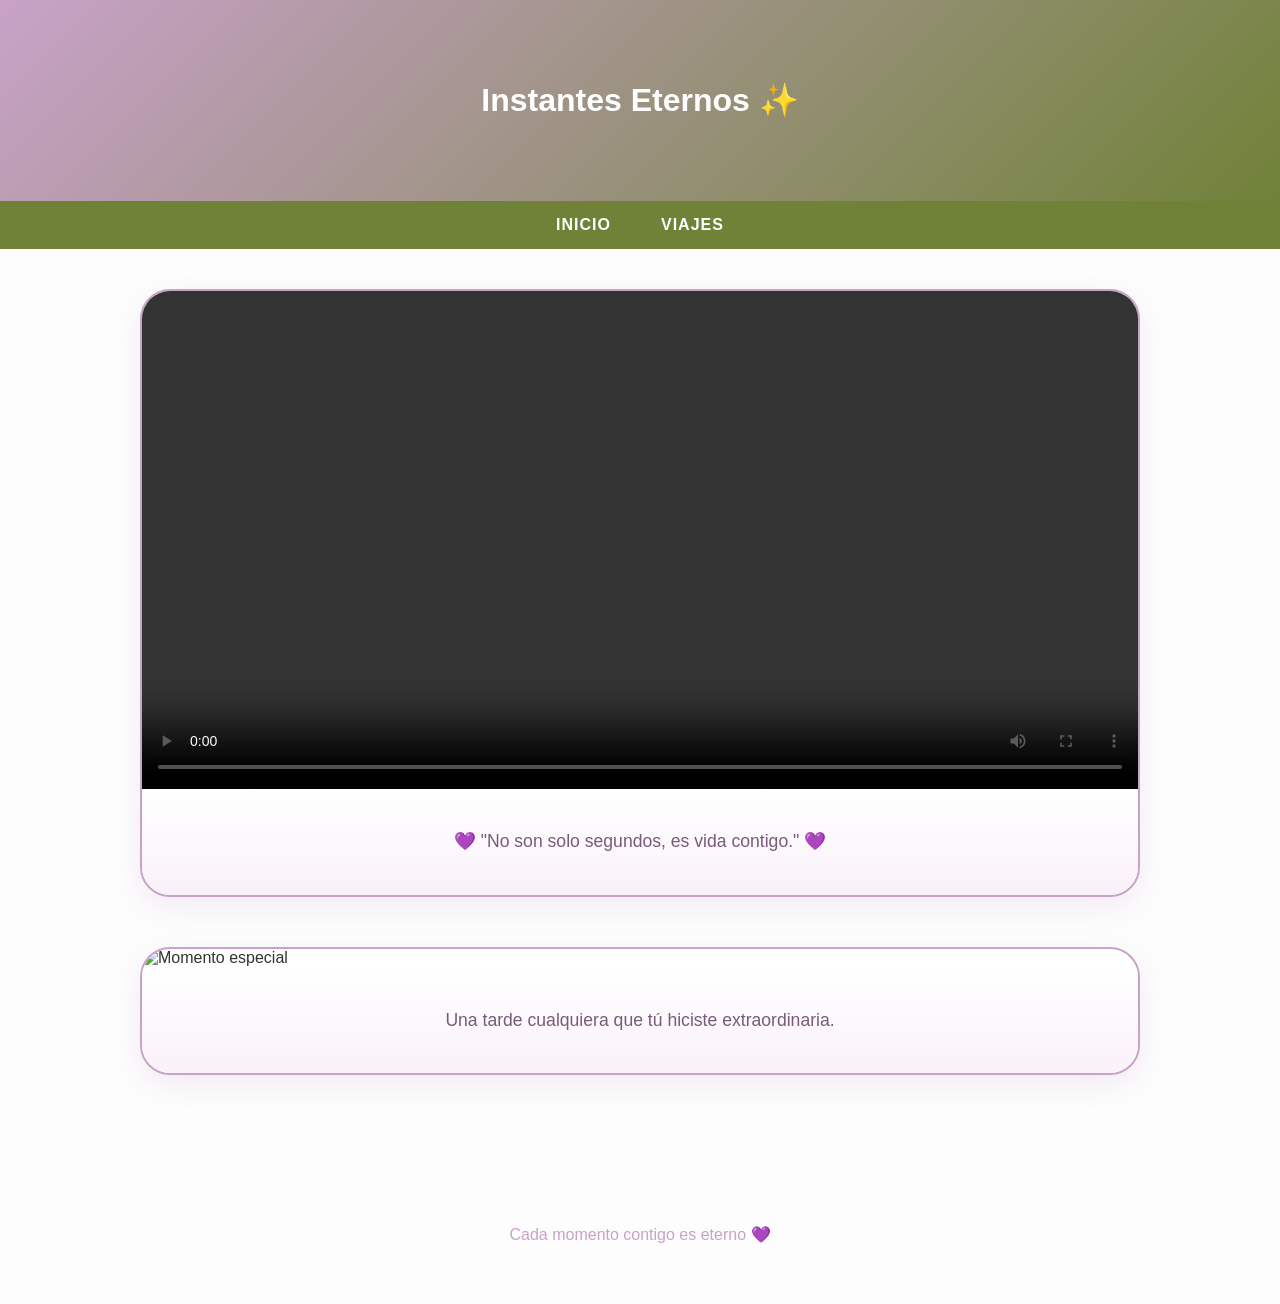
==== momentos.html @ 025c41b6 "Create momentos.html" ====
<!DOCTYPE html>
<html lang="es">
<head>
    <meta charset="UTF-8">
    <title>Momentos 💜</title>
    <link rel="stylesheet" href="style.css">
</head>
<body>

<header class="hero">
    <h1>Instantes Eternos ✨</h1>
</header>

<nav class="navbar">
    <a href="index.html">Inicio</a>
    <a href="viajes.html">Viajes</a>
</nav>

<div class="container">

    <div class="card-momento">
        <video controls>
            <source src="videos/video1.mp4" type="video/mp4">
        </video>
        <div class="footer-momento">
            <p>💜 "No son solo segundos, es vida contigo." 💜</p>
        </div>
    </div>

    <div class="card-momento">
        <img src="fotos/momento1.jpg" alt="Momento especial">
        <div class="footer-momento">
            <p>Una tarde cualquiera que tú hiciste extraordinaria.</p>
        </div>
    </div>

</div>

<footer>
    Cada momento contigo es eterno 💜
</footer>

</body>
</html>
---- style.css ----
:root {
    --lila: #c8a2c8;
    --verde-oliva: #708238;
    --blanco: #ffffff;
    --texto: #2f3629;
}

body {
    font-family: 'Segoe UI', Tahoma, sans-serif;
    margin: 0;
    background-color: #fdfdfd;
    color: var(--texto);
}

/* HERO */
.hero {
    background: linear-gradient(135deg, var(--lila), var(--verde-oliva));
    color: white;
    text-align: center;
    padding: 60px 20px;
}

.navbar {
    background-color: var(--verde-oliva);
    display: flex;
    justify-content: center;
    padding: 15px;
}

.navbar a {
    color: white;
    text-decoration: none;
    margin: 0 25px;
    font-weight: bold;
    text-transform: uppercase;
    letter-spacing: 1px;
    transition: 0.3s;
}

.navbar a:hover {
    color: var(--lila);
}

/* CONTENIDO */
.container {
    max-width: 1000px;
    margin: auto;
    padding: 40px 20px;
}

h2 {
    text-align: center;
    font-size: 2.5rem;
    margin-bottom: 50px;
}

/* TARJETAS VIAJE */
.card-viaje {
    background: #f4f1ea;
    border: 8px solid white;
    box-shadow: 5px 5px 15px rgba(0,0,0,0.1);
    margin-bottom: 50px;
    transform: rotate(-1deg);
    transition: 0.3s;
}

.card-viaje:hover {
    transform: rotate(0deg);
}

.card-viaje img {
    width: 100%;
    display: block;
    filter: sepia(10%);
}

.footer-viaje {
    padding: 25px;
    border-top: 2px dashed var(--verde-oliva);
}

.footer-viaje p {
    font-family: 'Georgia', serif;
    font-size: 1.2rem;
    color: var(--verde-oliva);
}

/* TARJETAS MOMENTOS */
.card-momento {
    background: white;
    border-radius: 30px;
    overflow: hidden;
    box-shadow: 0 10px 30px rgba(200, 162, 200, 0.2);
    margin-bottom: 50px;
    border: 2px solid var(--lila);
}

.card-momento video,
.card-momento img {
    width: 100%;
    display: block;
}

.footer-momento {
    padding: 25px;
    background: linear-gradient(to bottom, #ffffff, #f9f2f9);
    text-align: center;
}

.footer-momento p {
    font-size: 1.1rem;
    color: #7a5a7a;
    font-weight: 500;
}

footer {
    text-align: center;
    padding: 60px;
    color: var(--lila);
}
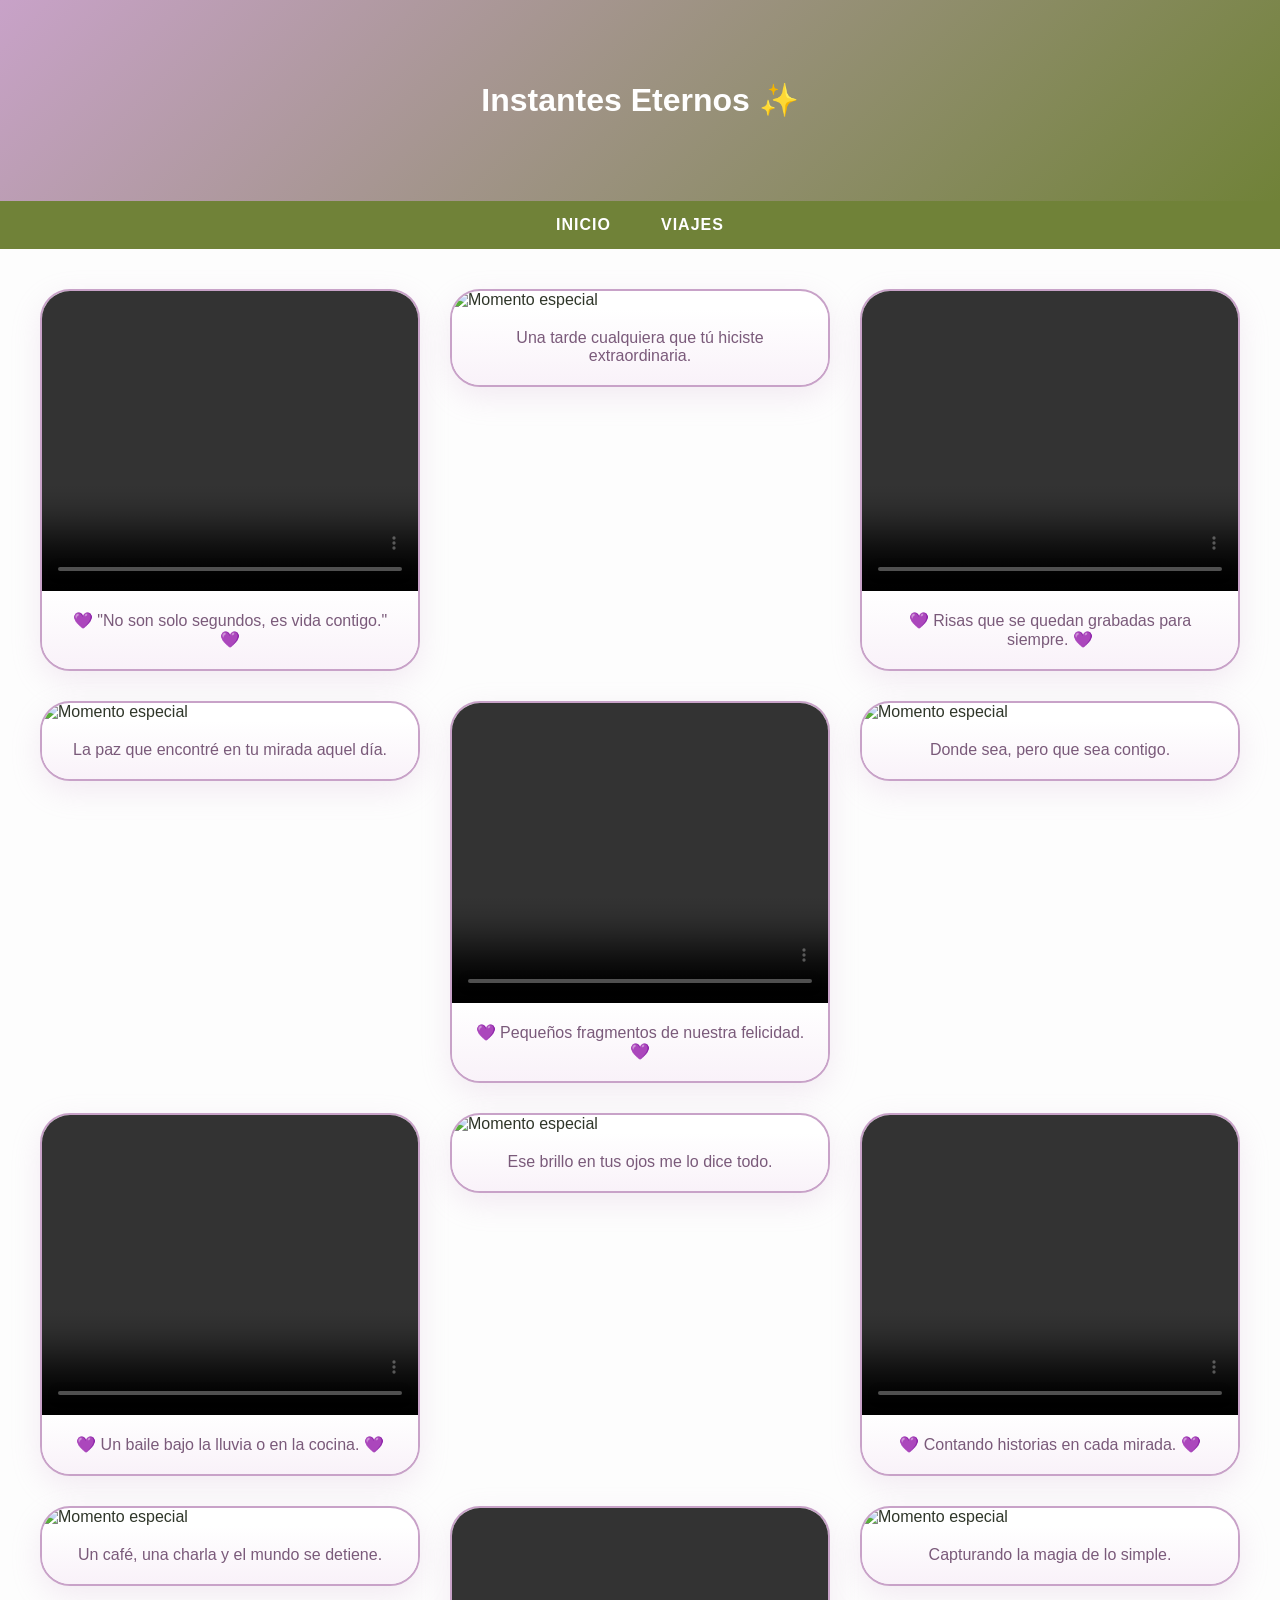
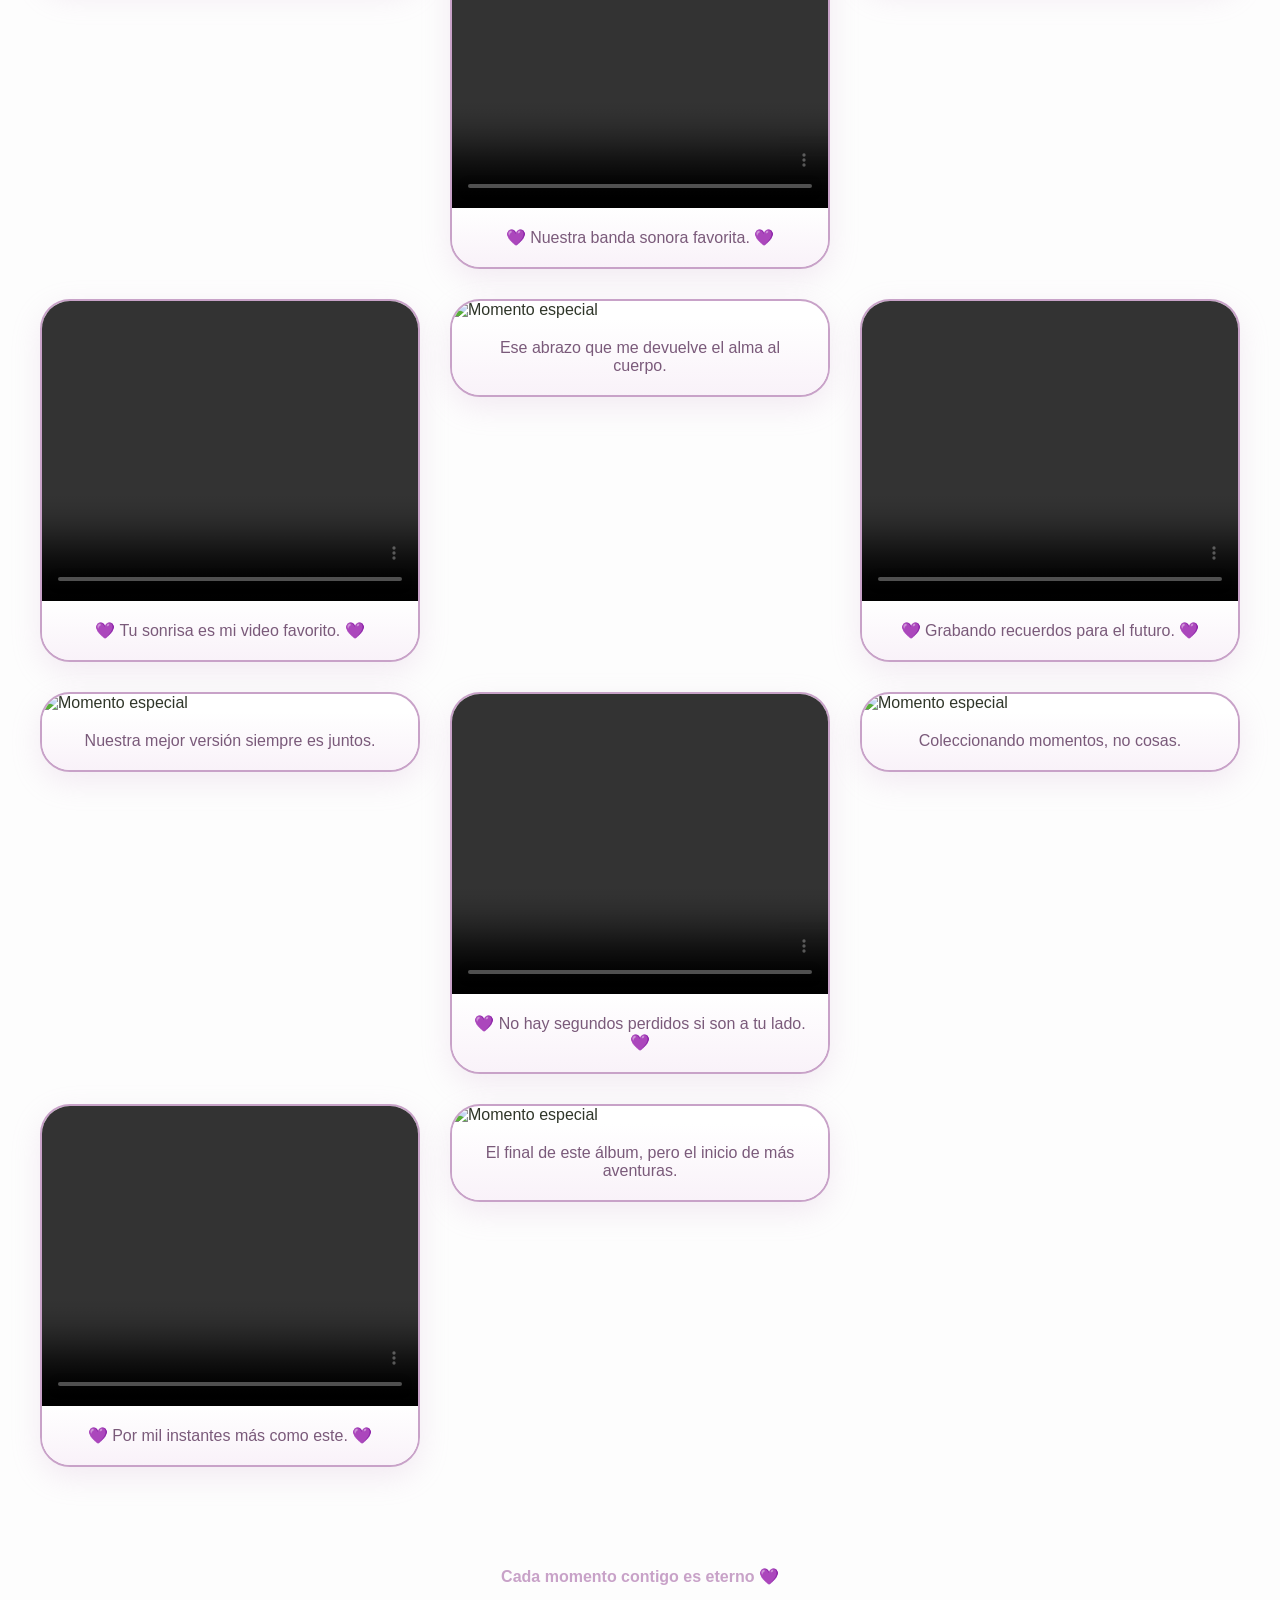
==== commit 34bd546a: "Update momentos.html" ====
--- a/momentos.html
+++ b/momentos.html
@@ -2,6 +2,7 @@
 <html lang="es">
 <head>
     <meta charset="UTF-8">
+    <meta name="viewport" content="width=device-width, initial-scale=1.0">
     <title>Momentos 💜</title>
     <link rel="stylesheet" href="style.css">
 </head>
@@ -34,6 +35,150 @@
         </div>
     </div>
 
+    <div class="card-momento">
+        <video controls>
+            <source src="videos/video2.mp4" type="video/mp4">
+        </video>
+        <div class="footer-momento">
+            <p>💜 Risas que se quedan grabadas para siempre. 💜</p>
+        </div>
+    </div>
+
+    <div class="card-momento">
+        <img src="fotos/momento2.jpg" alt="Momento especial">
+        <div class="footer-momento">
+            <p>La paz que encontré en tu mirada aquel día.</p>
+        </div>
+    </div>
+
+    <div class="card-momento">
+        <video controls>
+            <source src="videos/video3.mp4" type="video/mp4">
+        </video>
+        <div class="footer-momento">
+            <p>💜 Pequeños fragmentos de nuestra felicidad. 💜</p>
+        </div>
+    </div>
+
+    <div class="card-momento">
+        <img src="fotos/momento3.jpg" alt="Momento especial">
+        <div class="footer-momento">
+            <p>Donde sea, pero que sea contigo.</p>
+        </div>
+    </div>
+
+    <div class="card-momento">
+        <video controls>
+            <source src="videos/video4.mp4" type="video/mp4">
+        </video>
+        <div class="footer-momento">
+            <p>💜 Un baile bajo la lluvia o en la cocina. 💜</p>
+        </div>
+    </div>
+
+    <div class="card-momento">
+        <img src="fotos/momento4.jpg" alt="Momento especial">
+        <div class="footer-momento">
+            <p>Ese brillo en tus ojos me lo dice todo.</p>
+        </div>
+    </div>
+
+    <div class="card-momento">
+        <video controls>
+            <source src="videos/video5.mp4" type="video/mp4">
+        </video>
+        <div class="footer-momento">
+            <p>💜 Contando historias en cada mirada. 💜</p>
+        </div>
+    </div>
+
+    <div class="card-momento">
+        <img src="fotos/momento5.jpg" alt="Momento especial">
+        <div class="footer-momento">
+            <p>Un café, una charla y el mundo se detiene.</p>
+        </div>
+    </div>
+
+    <div class="card-momento">
+        <video controls>
+            <source src="videos/video6.mp4" type="video/mp4">
+        </video>
+        <div class="footer-momento">
+            <p>💜 Nuestra banda sonora favorita. 💜</p>
+        </div>
+    </div>
+
+    <div class="card-momento">
+        <img src="fotos/momento6.jpg" alt="Momento especial">
+        <div class="footer-momento">
+            <p>Capturando la magia de lo simple.</p>
+        </div>
+    </div>
+
+    <div class="card-momento">
+        <video controls>
+            <source src="videos/video7.mp4" type="video/mp4">
+        </video>
+        <div class="footer-momento">
+            <p>💜 Tu sonrisa es mi video favorito. 💜</p>
+        </div>
+    </div>
+
+    <div class="card-momento">
+        <img src="fotos/momento7.jpg" alt="Momento especial">
+        <div class="footer-momento">
+            <p>Ese abrazo que me devuelve el alma al cuerpo.</p>
+        </div>
+    </div>
+
+    <div class="card-momento">
+        <video controls>
+            <source src="videos/video8.mp4" type="video/mp4">
+        </video>
+        <div class="footer-momento">
+            <p>💜 Grabando recuerdos para el futuro. 💜</p>
+        </div>
+    </div>
+
+    <div class="card-momento">
+        <img src="fotos/momento8.jpg" alt="Momento especial">
+        <div class="footer-momento">
+            <p>Nuestra mejor versión siempre es juntos.</p>
+        </div>
+    </div>
+
+    <div class="card-momento">
+        <video controls>
+            <source src="videos/video9.mp4" type="video/mp4">
+        </video>
+        <div class="footer-momento">
+            <p>💜 No hay segundos perdidos si son a tu lado. 💜</p>
+        </div>
+    </div>
+
+    <div class="card-momento">
+        <img src="fotos/momento9.jpg" alt="Momento especial">
+        <div class="footer-momento">
+            <p>Coleccionando momentos, no cosas.</p>
+        </div>
+    </div>
+
+    <div class="card-momento">
+        <video controls>
+            <source src="videos/video10.mp4" type="video/mp4">
+        </video>
+        <div class="footer-momento">
+            <p>💜 Por mil instantes más como este. 💜</p>
+        </div>
+    </div>
+
+    <div class="card-momento">
+        <img src="fotos/momento10.jpg" alt="Momento especial">
+        <div class="footer-momento">
+            <p>El final de este álbum, pero el inicio de más aventuras.</p>
+        </div>
+    </div>
+
 </div>
 
 <footer>
--- a/style.css
+++ b/style.css
@@ -25,6 +25,9 @@
     display: flex;
     justify-content: center;
     padding: 15px;
+    position: sticky; /* Para que el menú te siga al bajar */
+    top: 0;
+    z-index: 1000;
 }
 
 .navbar a {
@@ -41,80 +44,107 @@
     color: var(--lila);
 }
 
-/* CONTENIDO */
+/* CONTENEDOR PRINCIPAL - EL CAMBIO ESTÁ AQUÍ */
 .container {
-    max-width: 1000px;
+    max-width: 1200px; /* Un poco más ancho para las columnas */
     margin: auto;
     padding: 40px 20px;
+    
+    /* Activamos el Grid */
+    display: grid;
+    /* Crea columnas de al menos 300px que se ajustan solas */
+    grid-template-columns: repeat(auto-fit, minmax(320px, 1fr)); 
+    gap: 30px; /* Espacio entre tarjetas */
+    align-items: start;
 }
 
 h2 {
+    grid-column: 1 / -1; /* Hace que el título ocupe todo el ancho */
     text-align: center;
     font-size: 2.5rem;
-    margin-bottom: 50px;
+    margin-bottom: 30px;
 }
 
-/* TARJETAS VIAJE */
+/* ESTILOS COMUNES PARA IMÁGENES Y VIDEOS */
+.card-viaje img, 
+.card-momento video {
+    width: 100%;
+    height: 300px; /* Altura fija para que todas las tarjetas midan lo mismo */
+    object-fit: cover; /* Recorta la imagen/video para que llene el espacio sin deformarse */
+    display: block;
+}
+
+/* TARJETAS VIAJE (FOTOS) */
 .card-viaje {
     background: #f4f1ea;
     border: 8px solid white;
     box-shadow: 5px 5px 15px rgba(0,0,0,0.1);
-    margin-bottom: 50px;
-    transform: rotate(-1deg);
+    transform: rotate(-1.5deg); /* Efecto inclinado */
     transition: 0.3s;
 }
 
 .card-viaje:hover {
-    transform: rotate(0deg);
+    transform: rotate(0deg) scale(1.02);
+    z-index: 10;
 }
 
 .card-viaje img {
-    width: 100%;
-    display: block;
     filter: sepia(10%);
 }
 
 .footer-viaje {
-    padding: 25px;
+    padding: 20px;
     border-top: 2px dashed var(--verde-oliva);
 }
 
 .footer-viaje p {
     font-family: 'Georgia', serif;
-    font-size: 1.2rem;
+    font-size: 1.1rem;
     color: var(--verde-oliva);
+    margin: 0;
 }
 
-/* TARJETAS MOMENTOS */
+/* TARJETAS MOMENTOS (VIDEOS) */
 .card-momento {
     background: white;
     border-radius: 30px;
     overflow: hidden;
     box-shadow: 0 10px 30px rgba(200, 162, 200, 0.2);
-    margin-bottom: 50px;
     border: 2px solid var(--lila);
+    transition: 0.3s;
 }
 
-.card-momento video,
-.card-momento img {
-    width: 100%;
-    display: block;
+.card-momento:hover {
+    transform: scale(1.02);
 }
 
 .footer-momento {
-    padding: 25px;
+    padding: 20px;
     background: linear-gradient(to bottom, #ffffff, #f9f2f9);
     text-align: center;
 }
 
 .footer-momento p {
-    font-size: 1.1rem;
+    font-size: 1rem;
     color: #7a5a7a;
     font-weight: 500;
+    margin: 0;
 }
 
 footer {
+    grid-column: 1 / -1; /* Para que el footer no se meta en una columna */
     text-align: center;
     padding: 60px;
     color: var(--lila);
+    font-weight: bold;
 }
+
+/* AJUSTE PARA MÓVILES */
+@media (max-width: 600px) {
+    .container {
+        grid-template-columns: 1fr; /* Una sola columna en pantallas pequeñas */
+    }
+    .card-viaje {
+        transform: rotate(0deg); /* Quitamos rotación en móvil para mejor lectura */
+    }
+}
